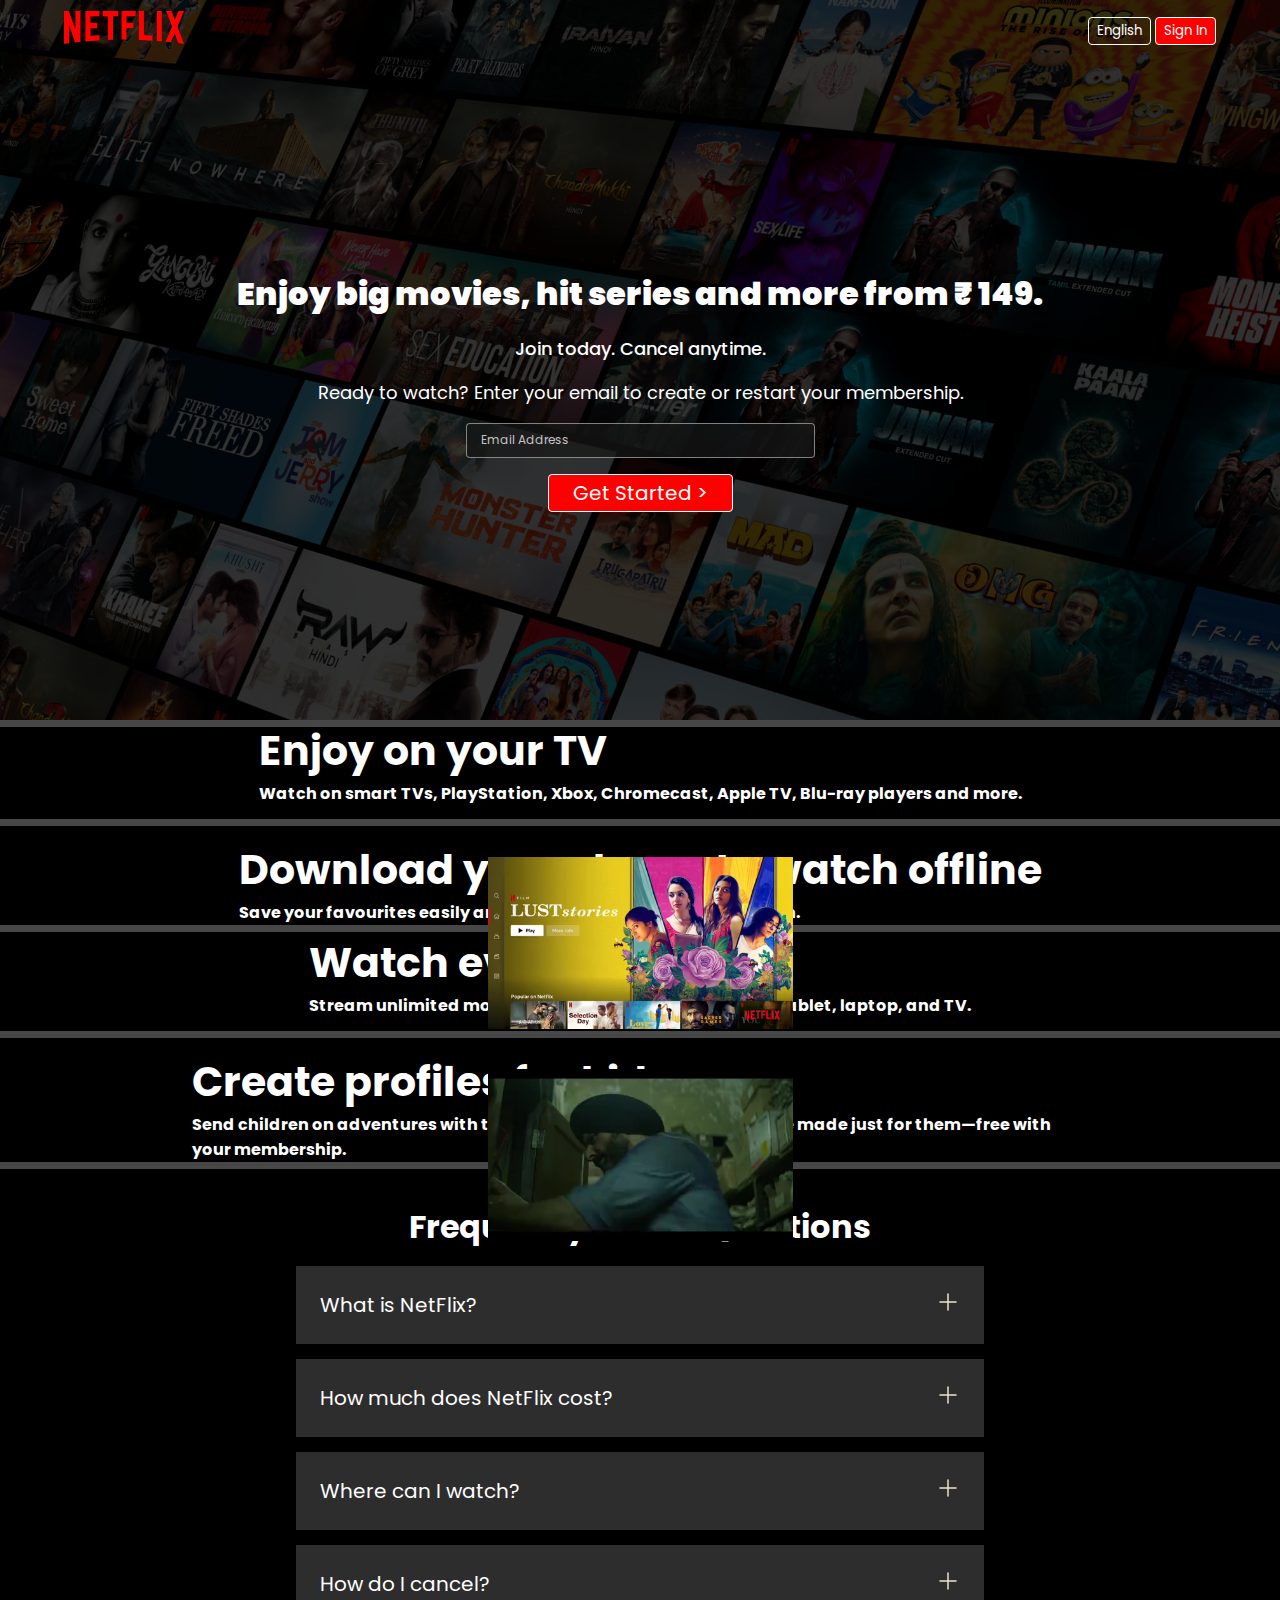
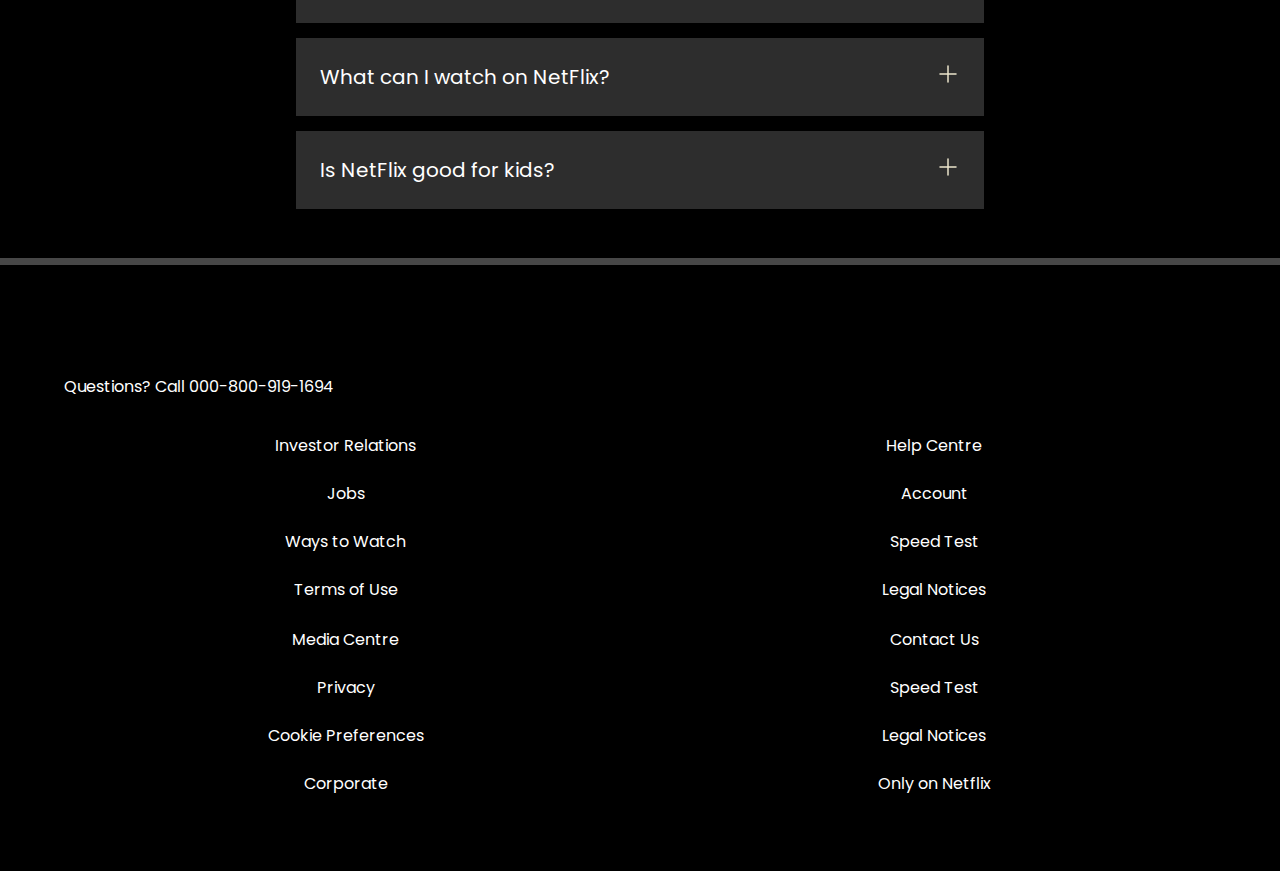
==== index.html @ dc93d93d "first commit" ====
<!DOCTYPE html>
<html lang="en">
  <head>
    <meta charset="UTF-8" />
    <meta name="viewport" content="width=device-width, initial-scale=1.0" />
    <title>Netflix India - Watch TV Shows Online, Watch Movies Online</title>
    <link rel="stylesheet" href="style.css" />
  </head>
  <body>
    <div class="main">
      <nav>
        <span><img src="assets/images/logo.svg" alt="" /></span>
        <div>
          <button class="btn">English</button>
          <button class="btn btn-red-sm">Sign In</button>
        </div>
      </nav>

      <div class="box"></div>

      <div class="hero">
        <span>Enjoy big movies, hit series and more from ₹ 149.</span>
        <span>Join today. Cancel anytime.</span>
        <span
          >Ready to watch? Enter your email to create or restart your
          membership.</span>
        <div class="hero-buttons">
          <input type="text" placeholder="Email Address" />
          <button class="btn btn-red"><a href="fake.html" style="color: white; text-decoration: none;">Get Started &gt;</a></button>
        </div>
      </div>

      <div class="separation"></div>
    </div>

    <section class="first" >
      <div>
        <span>Enjoy on your TV</span> 
        <span>Watch on smart TVs, PlayStation, Xbox, Chromecast, Apple TV, Blu-ray players and more.</span> 
      </div>

      <div class="secImg">
        <img src="https://assets.nflxext.com/ffe/siteui/acquisition/ourStory/fuji/desktop/tv.png" alt="">
        <video src="assets/video/video-tv-in-0819.m4v" autoplay loop muted></video>
      </div>
    </section>
    <div class="separation"></div>
    
    <section class="first second" >
        <div class="secImg">
        <img src="https://assets.nflxext.com/ffe/siteui/acquisition/ourStory/fuji/desktop/mobile-0819.jpg" alt="">
      </div>
        <div>
          <span>Download your shows to watch offline</span>
          <span>Save your favourites easily and always have something to watch.</span>
        </div>
    </section>
    <div class="separation"></div>

    <section class="first third" >
      <div>
        <span>Watch everywhere</span>
        <span>Stream unlimited movies and TV shows on your phone, tablet, laptop, and TV.</span>
      </div>

      <div class="secImg">
        <img src="https://assets.nflxext.com/ffe/siteui/acquisition/ourStory/fuji/desktop/tv.png" alt="">
        <video src="assets/video/Video 53_assets_videos_video1.m4v" autoplay loop muted></video>
      </div>
    </section>
    <div class="separation"></div>

    <section class="first fourth" >
      <div class="secImg">
      <img src="https://occ-0-2849-3646.1.nflxso.net/dnm/api/v6/19OhWN2dO19C9txTON9tvTFtefw/AAAABVr8nYuAg0xDpXDv0VI9HUoH7r2aGp4TKRCsKNQrMwxzTtr-NlwOHeS8bCI2oeZddmu3nMYr3j9MjYhHyjBASb1FaOGYZNYvPBCL.png?r=54d"" alt="">
    </div>
      <div>
        <span>Create profiles for kids</span>
        <span>Send children on adventures with their favourite characters in a space made just for them—free with your membership.</span>
      </div>
  </section>
  <div class="separation"></div>

  <section class="faq">
    <h2>Frequently Asked Questions</h2>
    <div class="faqbox">
      <span>What is NetFlix?</span>
      <svg width="24" height="24" viewBox="0 0 24 24" fill="white" xmlns="http://www.w3.org/2000/svg">
        <path d="M12 4V20" stroke="#141B34" stroke-width="1.5" stroke-linecap="round" stroke-linejoin="round" />
        <path d="M4 12H20" stroke="#141B34" stroke-width="1.5" stroke-linecap="round" stroke-linejoin="round" />
    </svg>
    </div>

    <div class="faqbox">
      <span>How much does NetFlix cost?</span>
      <svg width="24" height="24" viewBox="0 0 24 24" fill="white" xmlns="http://www.w3.org/2000/svg">
        <path d="M12 4V20" stroke="#141B34" stroke-width="1.5" stroke-linecap="round" stroke-linejoin="round" />
        <path d="M4 12H20" stroke="#141B34" stroke-width="1.5" stroke-linecap="round" stroke-linejoin="round" />
    </svg>
    </div>  

    <div class="faqbox">
      <span>Where can I watch?</span>
      <svg width="24" height="24" viewBox="0 0 24 24" fill="white" xmlns="http://www.w3.org/2000/svg">
        <path d="M12 4V20" stroke="#141B34" stroke-width="1.5" stroke-linecap="round" stroke-linejoin="round" />
        <path d="M4 12H20" stroke="#141B34" stroke-width="1.5" stroke-linecap="round" stroke-linejoin="round" />
    </svg>
    </div>
    <div class="faqbox">
      <span>How do I cancel?</span>
      <svg width="24" height="24" viewBox="0 0 24 24" fill="white" xmlns="http://www.w3.org/2000/svg">
        <path d="M12 4V20" stroke="#141B34" stroke-width="1.5" stroke-linecap="round" stroke-linejoin="round" />
        <path d="M4 12H20" stroke="#141B34" stroke-width="1.5" stroke-linecap="round" stroke-linejoin="round" />
    </svg>
    </div>

    <div class="faqbox">
      <span>What can I watch on NetFlix?</span>
      <svg width="24" height="24" viewBox="0 0 24 24" fill="white" xmlns="http://www.w3.org/2000/svg">
        <path d="M12 4V20" stroke="#141B34" stroke-width="1.5" stroke-linecap="round" stroke-linejoin="round" />
        <path d="M4 12H20" stroke="#141B34" stroke-width="1.5" stroke-linecap="round" stroke-linejoin="round" />
    </svg>
    </div>

    <div class="faqbox">
      <span>Is NetFlix good for kids?</span>
      <svg width="24" height="24" viewBox="0 0 24 24" fill="white" xmlns="http://www.w3.org/2000/svg">
        <path d="M12 4V20" stroke="#141B34" stroke-width="1.5" stroke-linecap="round" stroke-linejoin="round" />
        <path d="M4 12H20" stroke="#141B34" stroke-width="1.5" stroke-linecap="round" stroke-linejoin="round" />
    </svg>
    </div>
  </section>
  <div class="separation"></div>

    <footer>
      <div class="questions">
        Questions? Call 000-800-919-1694
      </div>

      <div class="footer">
        <div class="footer-item"> 
          <a href="faq">Investor Relations</a>
          <a href="faq">Jobs</a>
          <a href="faq">Ways to Watch</a>
          <a href="faq">Terms of Use</a>
        </div>

        <div class="footer-item"> 
        <a href="faq">Help Centre</a>
        <a href="faq">Account</a>
        <a href="faq">Speed Test</a>
        <a href="faq">Legal Notices</a>
        </div>

        <div class="footer-item">
        <a href="faq">Media Centre</a>
        <a href="faq">Privacy</a>
        <a href="faq">Cookie Preferences</a> 
        <a href="faq">Corporate</a>
        </div>

        <div class="footer-item">
        <a href="faq">Contact Us</a>
        <a href="faq">Speed Test</a> 
        <a href="faq">Legal Notices</a> 
        <a href="faq">Only on Netflix</a>
        </div>
      </div>
    </footer>
  </body>
</html>
---- style.css ----
@import url("https://fonts.googleapis.com/css2?family=Martel+Sans:wght@600&family=Poppins:wght@300;400;700&display=swap");
* {
  margin: 0;
  padding: 0;
  font-family: "Poppins", sans-serif;
}

body {
  background-color: black;
}

.main {
  background-image: url(assets/images/bg.jpg);
  background-position: center center;
  background-repeat: no-repeat;
  background-size: max(1200px, 100vw);
  height: 80vh;
  position: relative;
}

.main .box {
  height: 80vh;
  width: 100%;
  opacity: 0.74;
  position: absolute;
  top: 0;
  background-color: black;
}

nav {
  display: flex;
  align-items: center;
  justify-content: space-between;
  max-width: 80vw;
  margin: auto;
  height: 62px;
}

nav img {
  width: 120px;
  position: relative;
  z-index: 10;
}

nav button {
  position: relative;
  z-index: 10;
}

.hero {
  font-family: "Martel Sans", sans-serif;
  height: calc(100% - 62px);
  display: flex;
  align-items: center;
  justify-content: center;
  flex-direction: column;
  color: white;
  position: relative;
  gap: 17px;
  padding: 0 30px;
}

.hero > :nth-child(1) {
  font-weight: 900;
  font-size: 48px;
  text-align: center;
}

.hero > :nth-child(2) {
  font-weight: 500;
  font-size: 20px;
  text-align: center;
}

.hero > :nth-child(3) {
  font-weight: 400;
  font-size: 16px;
  text-align: center;
}

.separation {
  height: 7px;
  background-color: rgb(71, 71, 71);
}

.btn {
  padding: 3px 8px;
  font-weight: 400;
  color: white;
  background-color: rgba(248, 243, 243,0.021);
  border: 1px solid white;
  border-radius: 4px;
}

.btn-red {
    background-color: red;
    font-weight: 400;
    color: white;
    padding: 3px 24px;
    font-size: 20px;
    border-radius: 4px;
    cursor: pointer;
}

.main input{
  color: white;
  padding: 7px 101px 8px 14px;
  font-size: 12px;
  border-radius: 4px;
  background-color: rgba(23,23,23,0.7);
  border: 1px solid rgba(246, 238, 238, 0.5);
}

.btn-red-sm {
  background-color: red;
  color: white;
  cursor: pointer;
}

.hero-buttons{
  display: flex;
  align-items: center;
  justify-content: center;
  gap: 16px;
}

::placeholder{
  color: rgb(197, 194, 194);
}

.first{
  display: flex;
  justify-content: center;
  align-items: center;
  margin: auto;
  max-width: 70vw;
  color: white;
}

.secImg {
  position: relative;
  padding-top: 13px;
}

.secImg img {
  width: 531px;
  position: relative;
  z-index: 10;
}

.secImg video {
  position: absolute;
  top: 51px;
  right: 0;
  width: 490px;
}

section.first > div{
  display: flex;
  flex-direction: column;
}

section.first > div :nth-child(1){
  font-size: 41px;
  font-weight: bolder;
}

section.first > div :nth-child(2){
  font-size: 16px;
  font-weight: bolder;
}

.faq{
  background-color: black;
  color: white;
  padding: 34px;
}

.faq h2{
  text-align: center; 
  font-size: 36px;
}

.faqbox{
  display: flex;
  padding: 24px;
  max-width: 50vw;
  margin: 15px auto;
  font-size: 20px;
  justify-content: space-between;
  cursor: pointer;
  background-color: #2d2d2d;
  /* transition: all 1s ease-out; */
}

.faqbox svg {
  filter: invert(1);
}

.faqbox:hover {
  background-color: #414141;
  color: white;
}

footer {
  color: white;
  max-width: 60vw;
  margin: auto;
  padding: 60px;
}

footer .questions {
  padding: 34px 0;
}

.footer {
  display: grid;
  grid-template-columns: 1fr 1fr 1fr 1fr;
  color: white;
}

.footer a{
  text-decoration: none;
  color: white;
}

.footer-item {
  display: flex;
  flex-direction: column;
  gap: 23px;
}

@media screen and (max-width: 1300px) {
  nav{
      max-width: 90vw;
  }
  .first {
      flex-wrap: wrap;
  }
  .secImg img {
      width: 305px;
  }
  .secImg video {
      width: 305px;
  }
  .hero> :nth-child(1) {
      font-size: 32px;
  }
  .hero> :nth-child(2) {
      font-size: 18px;
  }
  .hero> :nth-child(3) {
      font-size: 18px;
  }
  .hero-buttons {
      display: flex;
      flex-direction: column;
      align-items: center;
      justify-content: center;
      gap: 16px;
  }
  .faq h2 {
      text-align: center;
      font-size: 32px;
  }
  footer {
      max-width: 90vw;
      padding: 75px 0;
  }
  .footer-item{
      align-items: center;
  }
}

@media screen and (max-width: 1300px) {
  .footer {
      display: grid;
      grid-template-columns: 1fr 1fr;
      gap: 25px;
  }
}
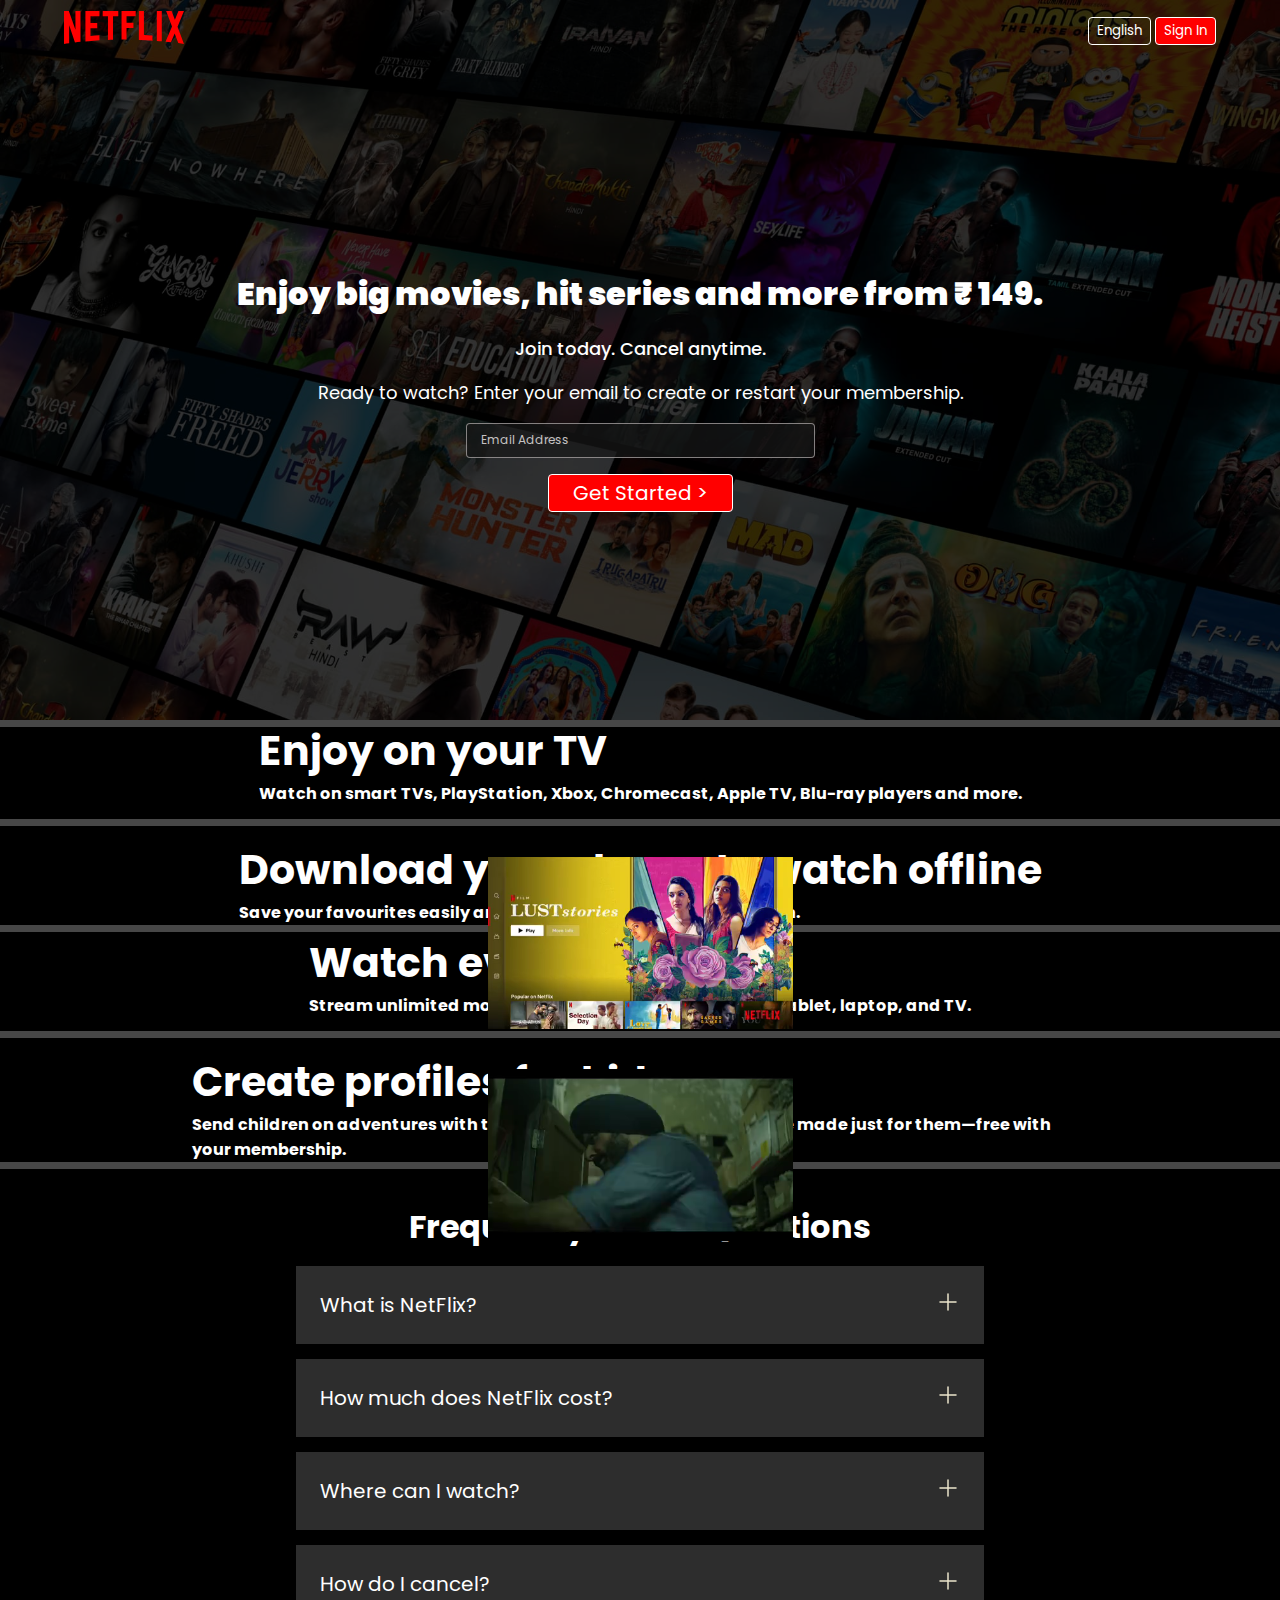
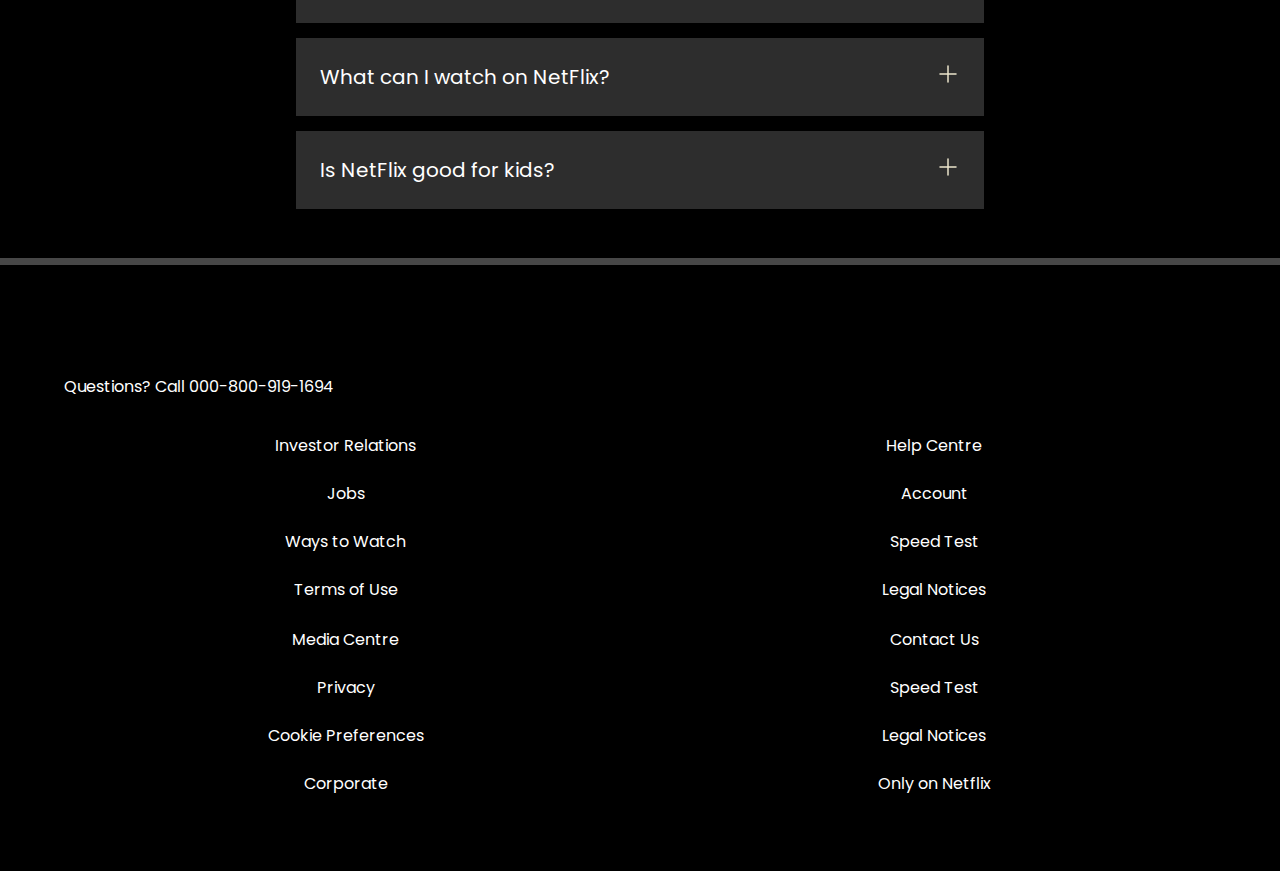
==== commit c16817ca: "Update index.html" ====
--- a/index.html
+++ b/index.html
@@ -5,6 +5,7 @@
     <meta name="viewport" content="width=device-width, initial-scale=1.0" />
     <title>Netflix India - Watch TV Shows Online, Watch Movies Online</title>
     <link rel="stylesheet" href="style.css" />
+    <link rel="icon" href="/favicon.ico" type="image/x-icon">
   </head>
   <body>
     <div class="main">
@@ -26,7 +27,7 @@
           membership.</span>
         <div class="hero-buttons">
           <input type="text" placeholder="Email Address" />
-          <button class="btn btn-red"><a href="fake.html" style="color: white; text-decoration: none;">Get Started &gt;</a></button>
+          <button class="btn btn-red"><a href="/" style="color: white; text-decoration: none;">Get Started &gt;</a></button>
         </div>
       </div>
 
